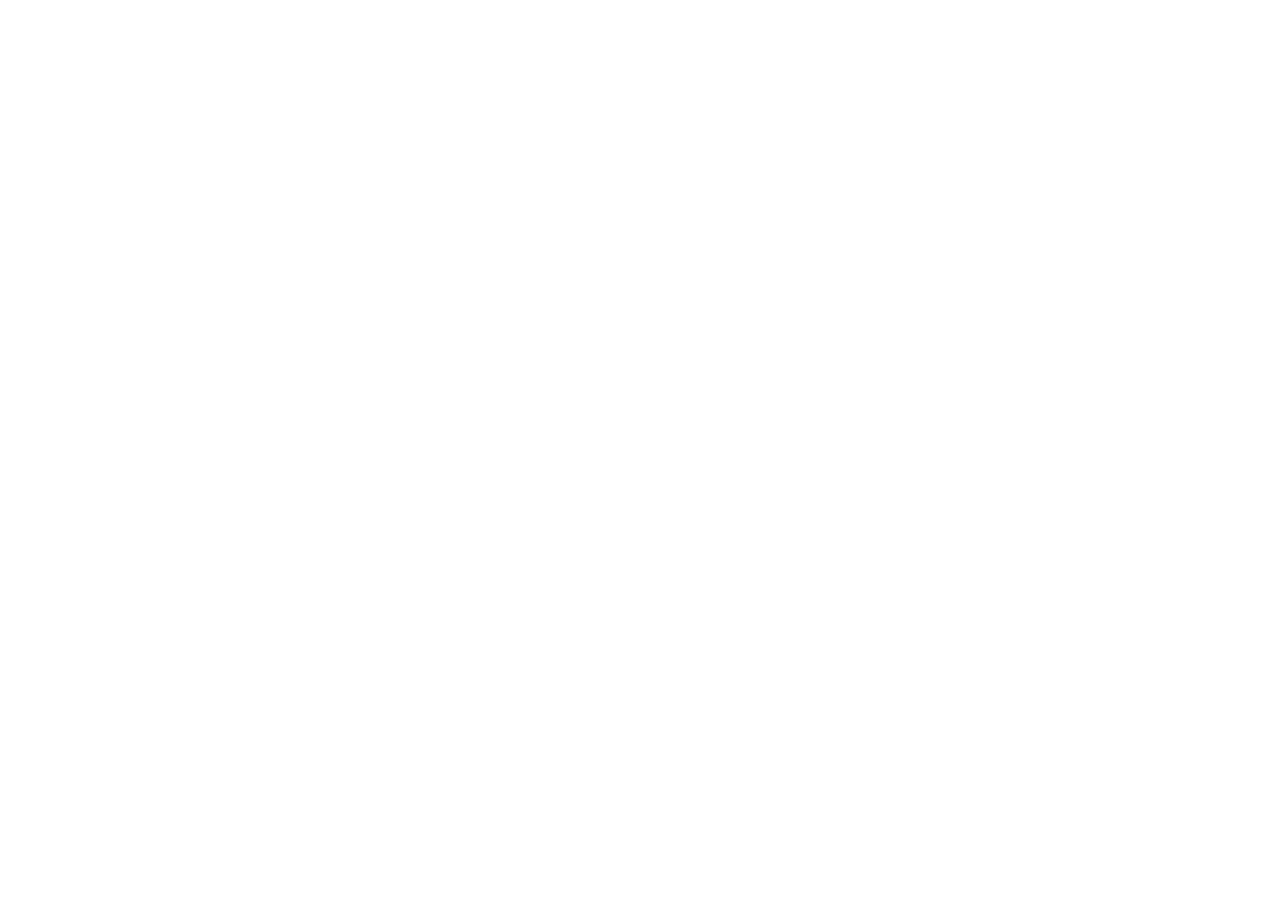
==== index.html @ eec7fc28 "newstuff" ====
<!DOCTYPE html>
<html lang="en">
<head>
    <meta charset="UTF-8">
    <meta http-equiv="X-UA-Compatible" content="IE=edge">
    <meta name="viewport" content="width=device-width, initial-scale=1.0">
    <title>test</title>
    <link rel="stylesheet" href="style.css">
</head>
<body>
    <script src="index.js"></script>
</body>
</html>
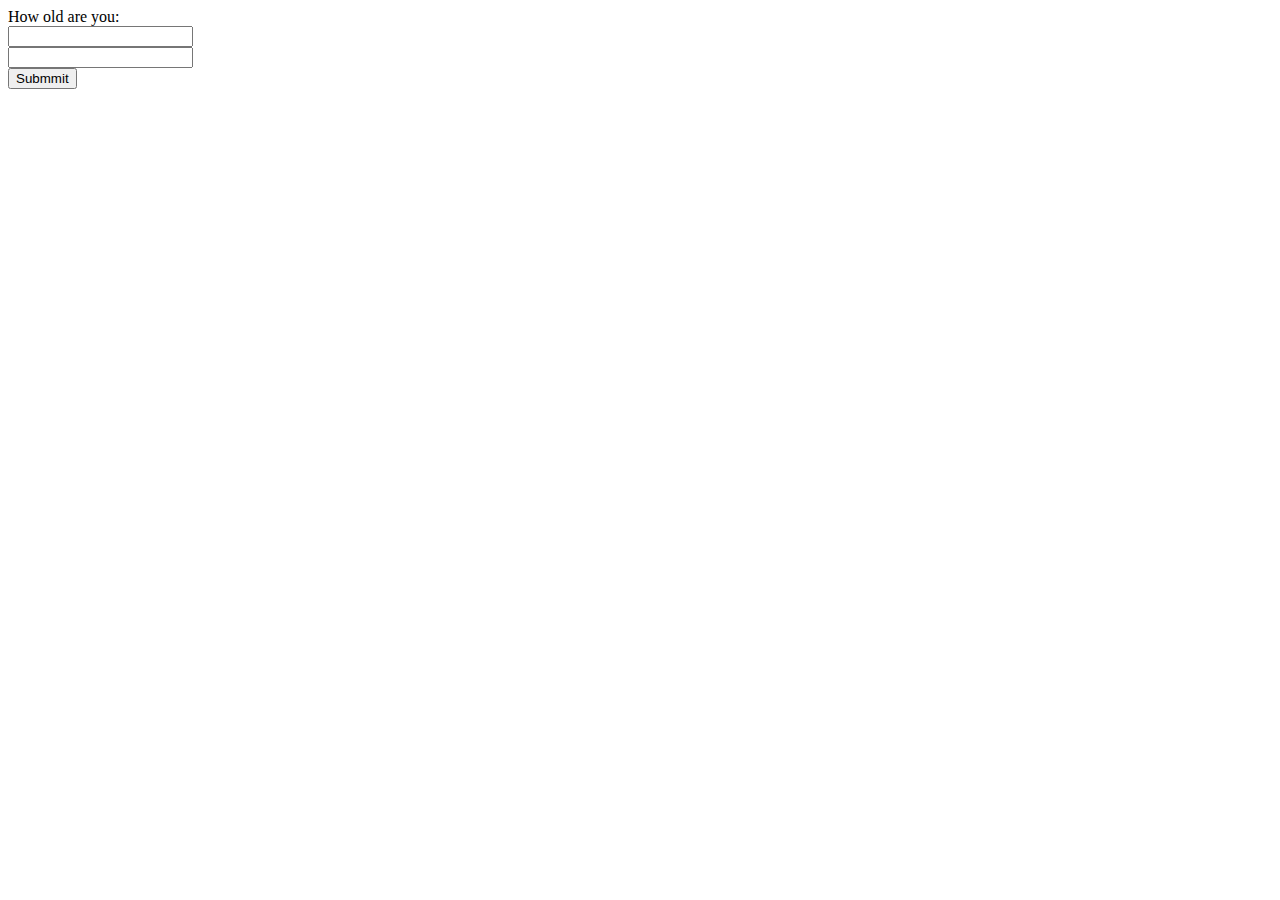
==== commit 9c8bbde6: "learning shit" ====
--- a/index.html
+++ b/index.html
@@ -4,10 +4,17 @@
     <meta charset="UTF-8">
     <meta http-equiv="X-UA-Compatible" content="IE=edge">
     <meta name="viewport" content="width=device-width, initial-scale=1.0">
-    <title>test</title>
+    <title>Document</title>
     <link rel="stylesheet" href="style.css">
 </head>
 <body>
+
+    <label id="myLabel">How old are you:</label><br>
+    <input type="text" id="myText1"><br>
+    <input type="text" id="myText2"><br>
+    <button type="button" id="myButton">Submmit</button>
+
+
     <script src="index.js"></script>
 </body>
 </html>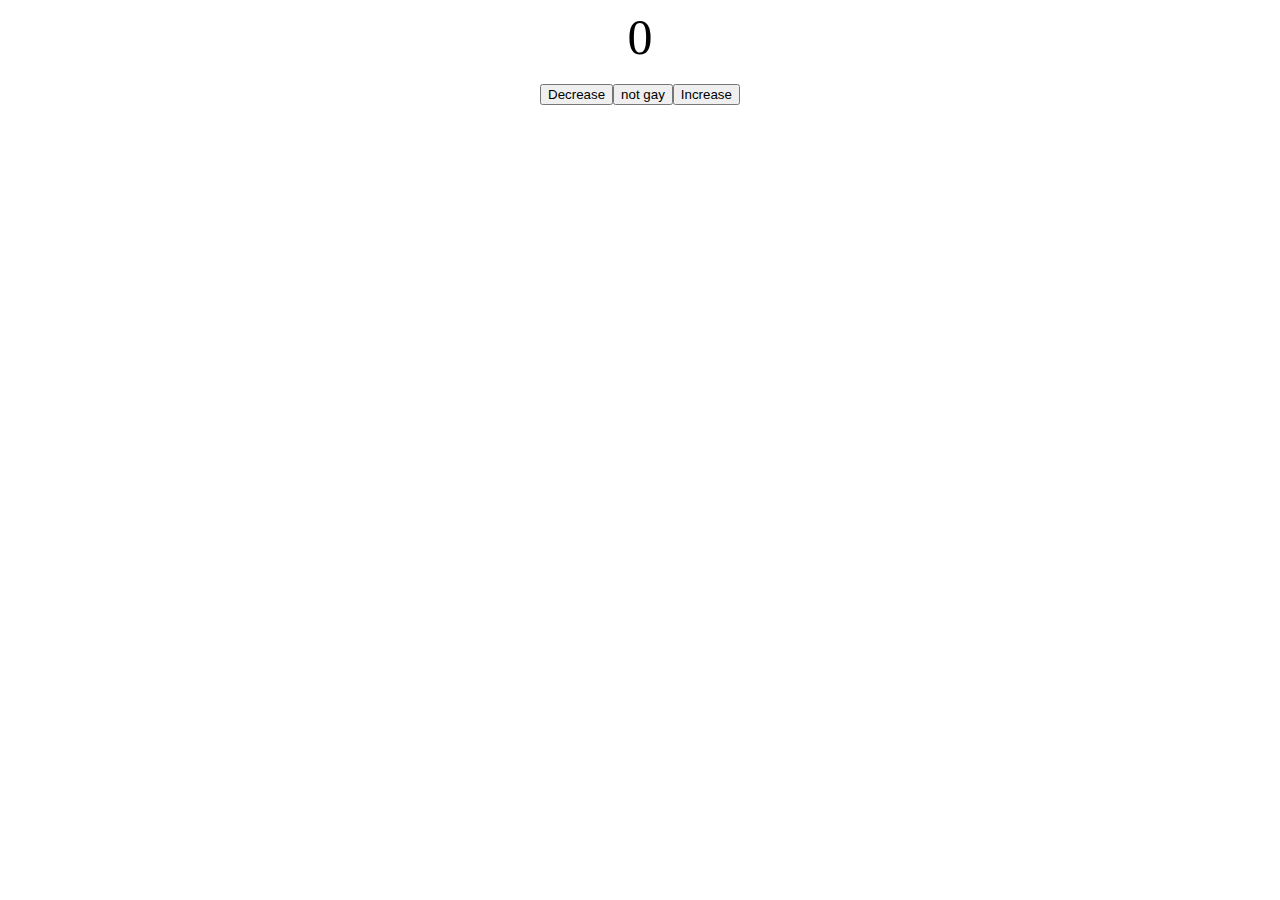
==== commit 416783a8: "shit" ====
--- a/index.html
+++ b/index.html
@@ -1,6 +1,7 @@
 <!DOCTYPE html>
 <html lang="en">
 <head>
+    <script type="text/javascript" src="https://ajax.googleapis.com/ajax/libs/jquery/1.11.0/jquery.min.js"></script>
     <meta charset="UTF-8">
     <meta http-equiv="X-UA-Compatible" content="IE=edge">
     <meta name="viewport" content="width=device-width, initial-scale=1.0">
@@ -8,13 +9,12 @@
     <link rel="stylesheet" href="style.css">
 </head>
 <body>
-
-    <label id="myLabel">How old are you:</label><br>
-    <input type="text" id="myText1"><br>
-    <input type="text" id="myText2"><br>
-    <button type="button" id="myButton">Submmit</button>
-
-
+    <label id="myLabel">0</label><br>
+    <div class="button-container">
+        <button id="myButton_dec">Decrease</button>
+        <button id="myButton_res">Reset</button>
+        <button id="myButton_inc">Increase</button>
+    </div>
     <script src="index.js"></script>
 </body>
 </html>--- a/style.css
+++ b/style.css
@@ -0,0 +1,10 @@
+#myLabel{
+    display: block;
+    text-align: center;
+    font-size: 50px;
+}
+.button-container {
+    display: flex;
+    justify-content: center;
+}
+  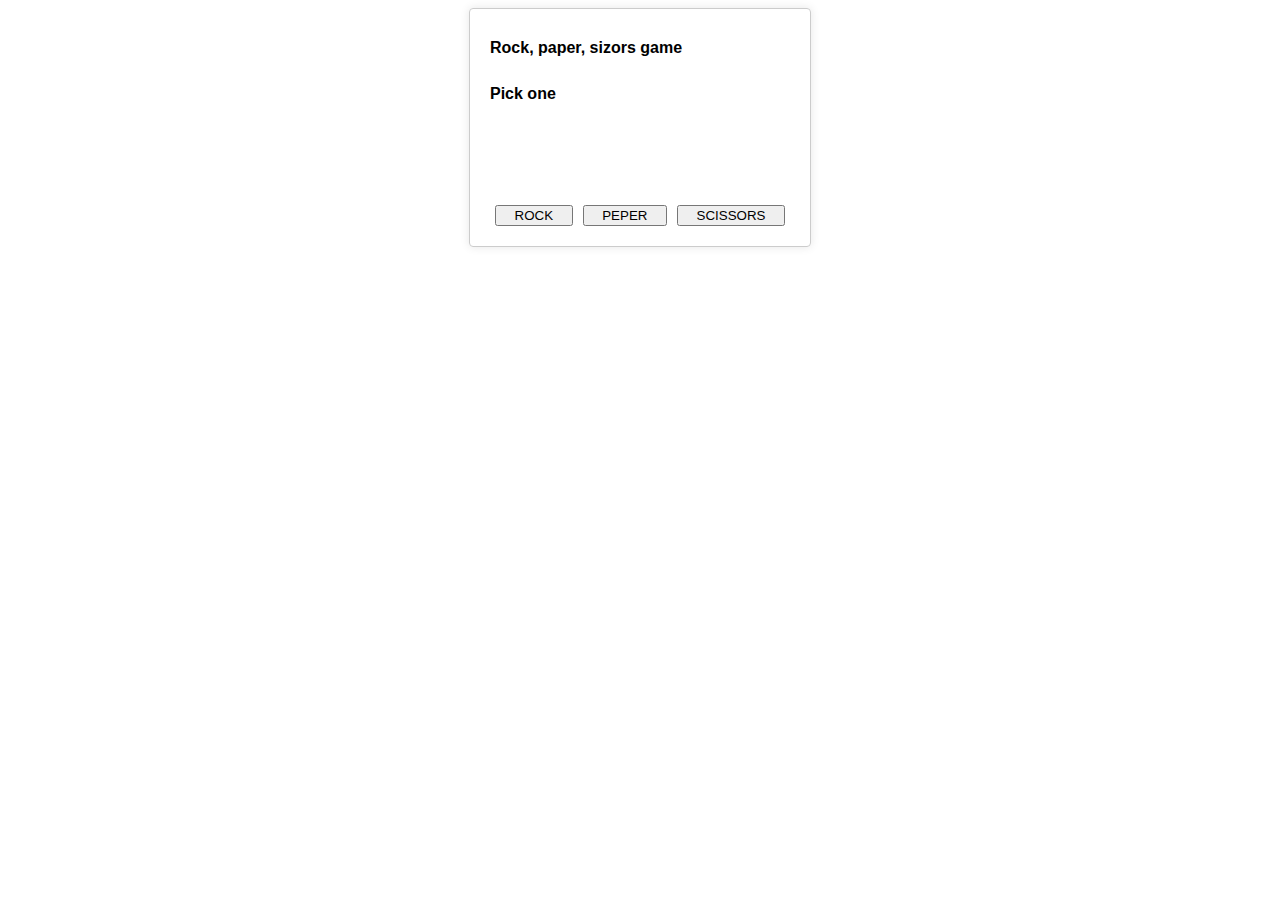
==== commit c5164ea3: "a" ====
--- a/index.html
+++ b/index.html
@@ -9,11 +9,19 @@
     <link rel="stylesheet" href="style.css">
 </head>
 <body>
-    <label id="myLabel">0</label><br>
-    <div class="button-container">
-        <button id="myButton_dec">Decrease</button>
-        <button id="myButton_res">Reset</button>
-        <button id="myButton_inc">Increase</button>
+    <div class="form-container">
+        <form>
+            <label for="number">Rock, paper, sizors game</label><br>
+            <label for="text">Pick one</label><br>
+            <label for="text" id="cpuPick"></label><br>
+            <label for="text" id="playerPick"></label><br>
+            <label for="text" id="resultText"></label><br>
+            <div class="button-container">
+                <button class="my-button" id="Rock">ROCK</button>
+                <button class="my-button" id="Paper">PEPER</button>
+                <button class="my-button" id="Scissors">SCISSORS</button>
+            </div>            
+        </form>
     </div>
     <script src="index.js"></script>
 </body>
--- a/style.css
+++ b/style.css
@@ -1,10 +1,47 @@
-#myLabel{
-    display: block;
-    text-align: center;
-    font-size: 50px;
+body {
+    font-family: Arial, sans-serif;
 }
+
+.form-container {
+    width: 300px;
+    margin: 0 auto;
+    padding: 20px;
+    border: 1px solid #ccc;
+    border-radius: 4px;
+    box-shadow: 0 0 10px rgba(0,0,0,0.1);
+}
+
+form {
+    display: flex;
+    flex-direction: column;
+}
+
+label {
+    font-weight: bold;
+    margin-top: 10px;
+}
+
+input, select {
+    padding: 5px;
+    margin-top: 5px;
+    border: 1px solid #ccc;
+    border-radius: 4px;
+}
+
 .button-container {
     display: flex;
-    justify-content: center;
+    justify-content: space-between;
 }
-  +
+.my-button {
+    flex-grow: 1;  /* Makes the buttons take up remaining space */
+    margin: 0 5px;  /* Adds a little bit of margin between the buttons */
+}
+
+
+input[type="submit"] {
+    margin-top: 15px;
+    background-color: #4CAF50;
+    color: white;
+    cursor: pointer;
+}
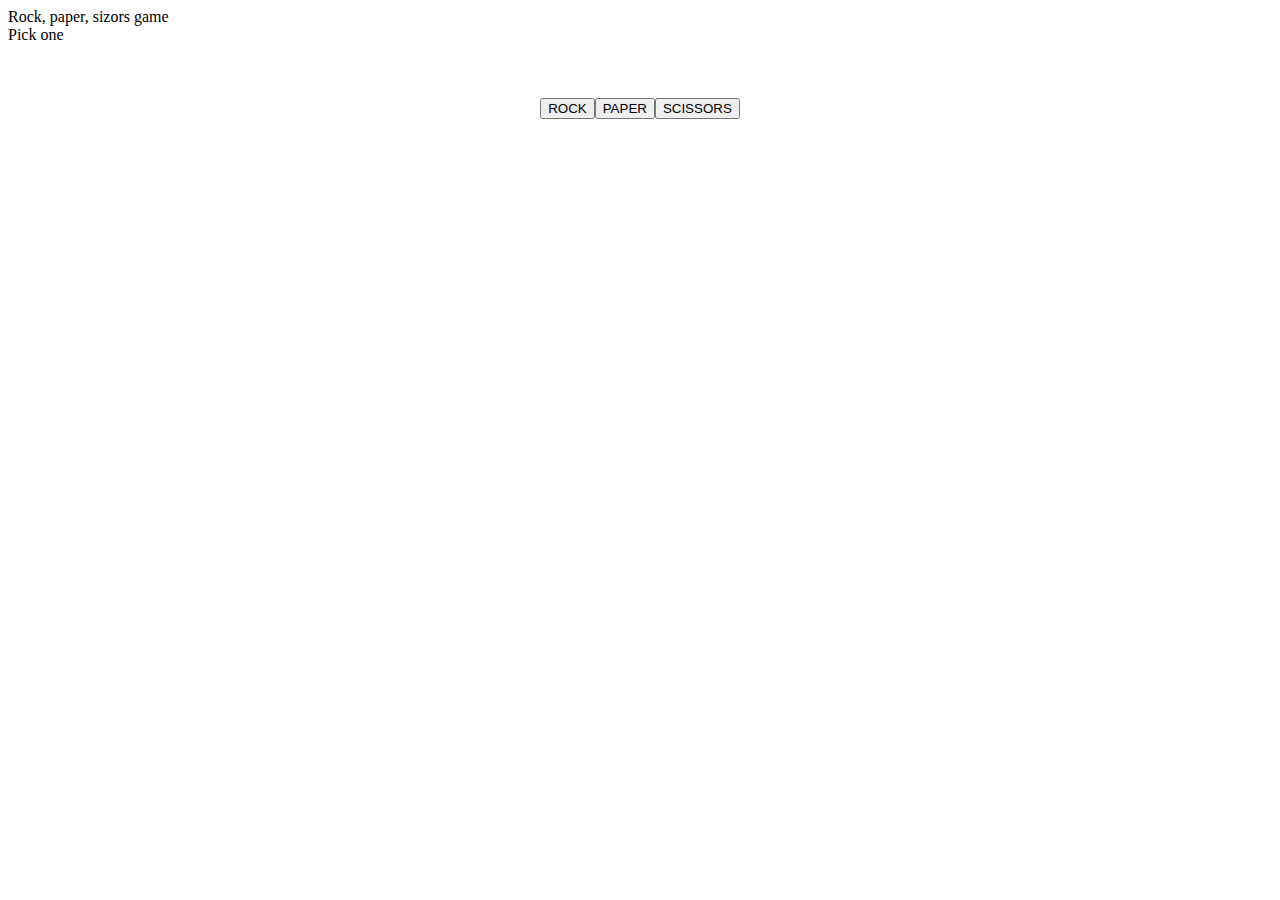
==== commit baffab3b: "rock, paper sizzors" ====
--- a/index.html
+++ b/index.html
@@ -18,7 +18,7 @@
             <label for="text" id="resultText"></label><br>
             <div class="button-container">
                 <button class="my-button" id="Rock">ROCK</button>
-                <button class="my-button" id="Paper">PEPER</button>
+                <button class="my-button" id="Paper">PAPER</button>
                 <button class="my-button" id="Scissors">SCISSORS</button>
             </div>            
         </form>
--- a/style.css
+++ b/style.css
@@ -1,47 +1,9 @@
-body {
-    font-family: Arial, sans-serif;
+#myLabel {
+    display: block;
+    text-align: center;
+    font-size: 50px;
 }
-
-.form-container {
-    width: 300px;
-    margin: 0 auto;
-    padding: 20px;
-    border: 1px solid #ccc;
-    border-radius: 4px;
-    box-shadow: 0 0 10px rgba(0,0,0,0.1);
-}
-
-form {
-    display: flex;
-    flex-direction: column;
-}
-
-label {
-    font-weight: bold;
-    margin-top: 10px;
-}
-
-input, select {
-    padding: 5px;
-    margin-top: 5px;
-    border: 1px solid #ccc;
-    border-radius: 4px;
-}
-
 .button-container {
     display: flex;
-    justify-content: space-between;
+    justify-content: center;
 }
-
-.my-button {
-    flex-grow: 1;  /* Makes the buttons take up remaining space */
-    margin: 0 5px;  /* Adds a little bit of margin between the buttons */
-}
-
-
-input[type="submit"] {
-    margin-top: 15px;
-    background-color: #4CAF50;
-    color: white;
-    cursor: pointer;
-}
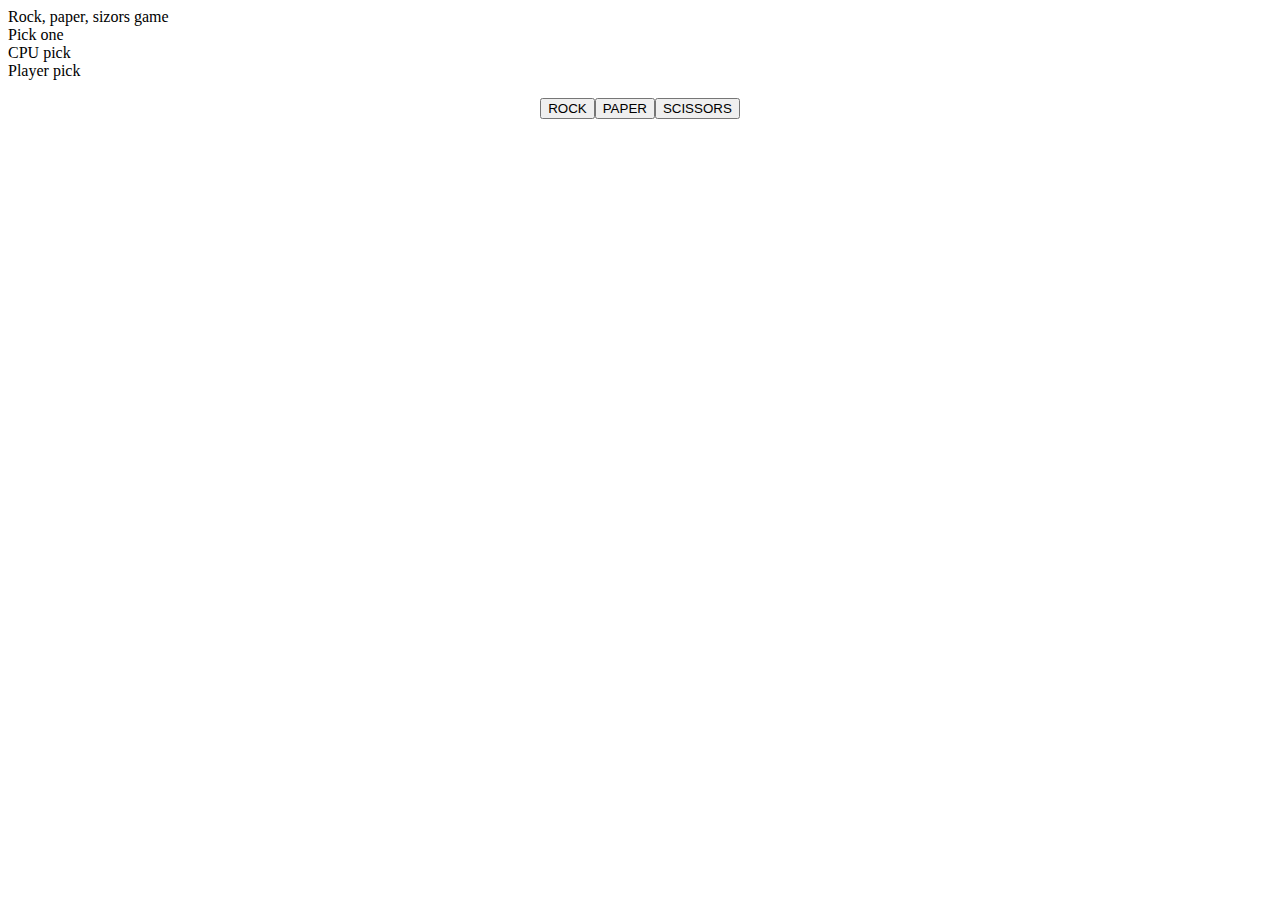
==== commit 86b90eac: "update idk don`t remember" ====
--- a/index.html
+++ b/index.html
@@ -13,8 +13,8 @@
         <form>
             <label for="number">Rock, paper, sizors game</label><br>
             <label for="text">Pick one</label><br>
-            <label for="text" id="cpuPick"></label><br>
-            <label for="text" id="playerPick"></label><br>
+            <label for="text" id="cpuPick"></label>CPU pick<br>
+            <label for="text" id="playerPick"></label>Player pick<br>
             <label for="text" id="resultText"></label><br>
             <div class="button-container">
                 <button class="my-button" id="Rock">ROCK</button>
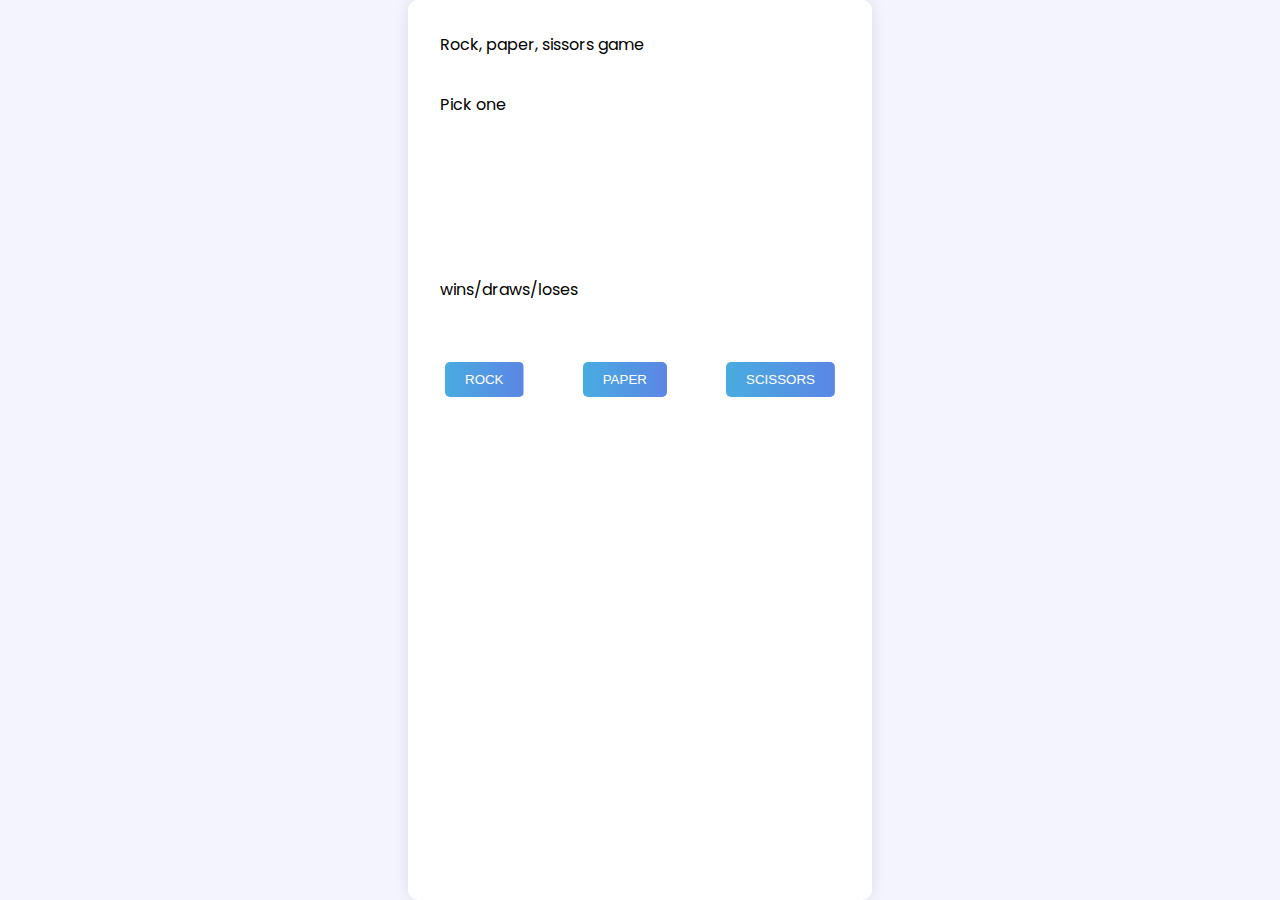
==== commit 4c66f192: "finished program" ====
--- a/index.html
+++ b/index.html
@@ -1,6 +1,7 @@
 <!DOCTYPE html>
 <html lang="en">
 <head>
+    <link href="https://fonts.googleapis.com/css2?family=Poppins:wght@400;500;600&display=swap" rel="stylesheet">
     <script type="text/javascript" src="https://ajax.googleapis.com/ajax/libs/jquery/1.11.0/jquery.min.js"></script>
     <meta charset="UTF-8">
     <meta http-equiv="X-UA-Compatible" content="IE=edge">
@@ -11,11 +12,13 @@
 <body>
     <div class="form-container">
         <form>
-            <label for="number">Rock, paper, sizors game</label><br>
+            <label for="number">Rock, paper, sissors game</label><br>
             <label for="text">Pick one</label><br>
-            <label for="text" id="cpuPick"></label>CPU pick<br>
-            <label for="text" id="playerPick"></label>Player pick<br>
+            <label for="text" id="cpuPick"></label><br>
+            <label for="text" id="playerPick"></label><br>
             <label for="text" id="resultText"></label><br>
+            <label for="text">wins/draws/loses</label>
+            <label id="wdl"></label><br>
             <div class="button-container">
                 <button class="my-button" id="Rock">ROCK</button>
                 <button class="my-button" id="Paper">PAPER</button>
--- a/style.css
+++ b/style.css
@@ -1,9 +1,57 @@
-#myLabel {
-    display: block;
-    text-align: center;
-    font-size: 50px;
+body {
+    font-family: "Poppins", sans-serif;
+    background-color: #f4f4ff;
+    display: flex;
+    justify-content: center;
+    align-content: center;
+    height: 100vh;
+    margin: 0;
+    padding: 0;
 }
+
+.form-container {
+    background-color: #ffffff;
+    padding: 2rem;
+    box-shadow: 0px 0px 15px rgba(0, 0, 0, 0.1);
+    border-radius: 10px;
+    width: 100%;
+    max-width: 400px;
+}
+
+button.my-button {
+    cursor: pointer;
+    background: linear-gradient(to right, #36d1dc, #5b86e5);
+    border: none;
+    border-radius: 5px;
+    color: #fff;
+    padding: 10px 20px;
+    margin: 5px;
+    transition: 0.3s;
+    background-size: 200% 100%;
+    transition: background-position 0.5s;
+    background-position: 100% 0;
+}
+
+button.my-button:hover {
+    background-position: 0 0;
+}
+
 .button-container {
     display: flex;
-    justify-content: center;
+    justify-content: space-between;
+    margin-top: 20px;
 }
+
+label {
+    display: block;
+    margin-bottom: 10px;
+}
+
+#resultText {
+    font-size: 1.5em;
+    font-weight: bold;
+    color: #5b86e5;
+    text-shadow: 2px 2px 4px rgba(0, 0, 0, 0.1);
+    padding: 10px;
+    border-radius: 5px;
+}
